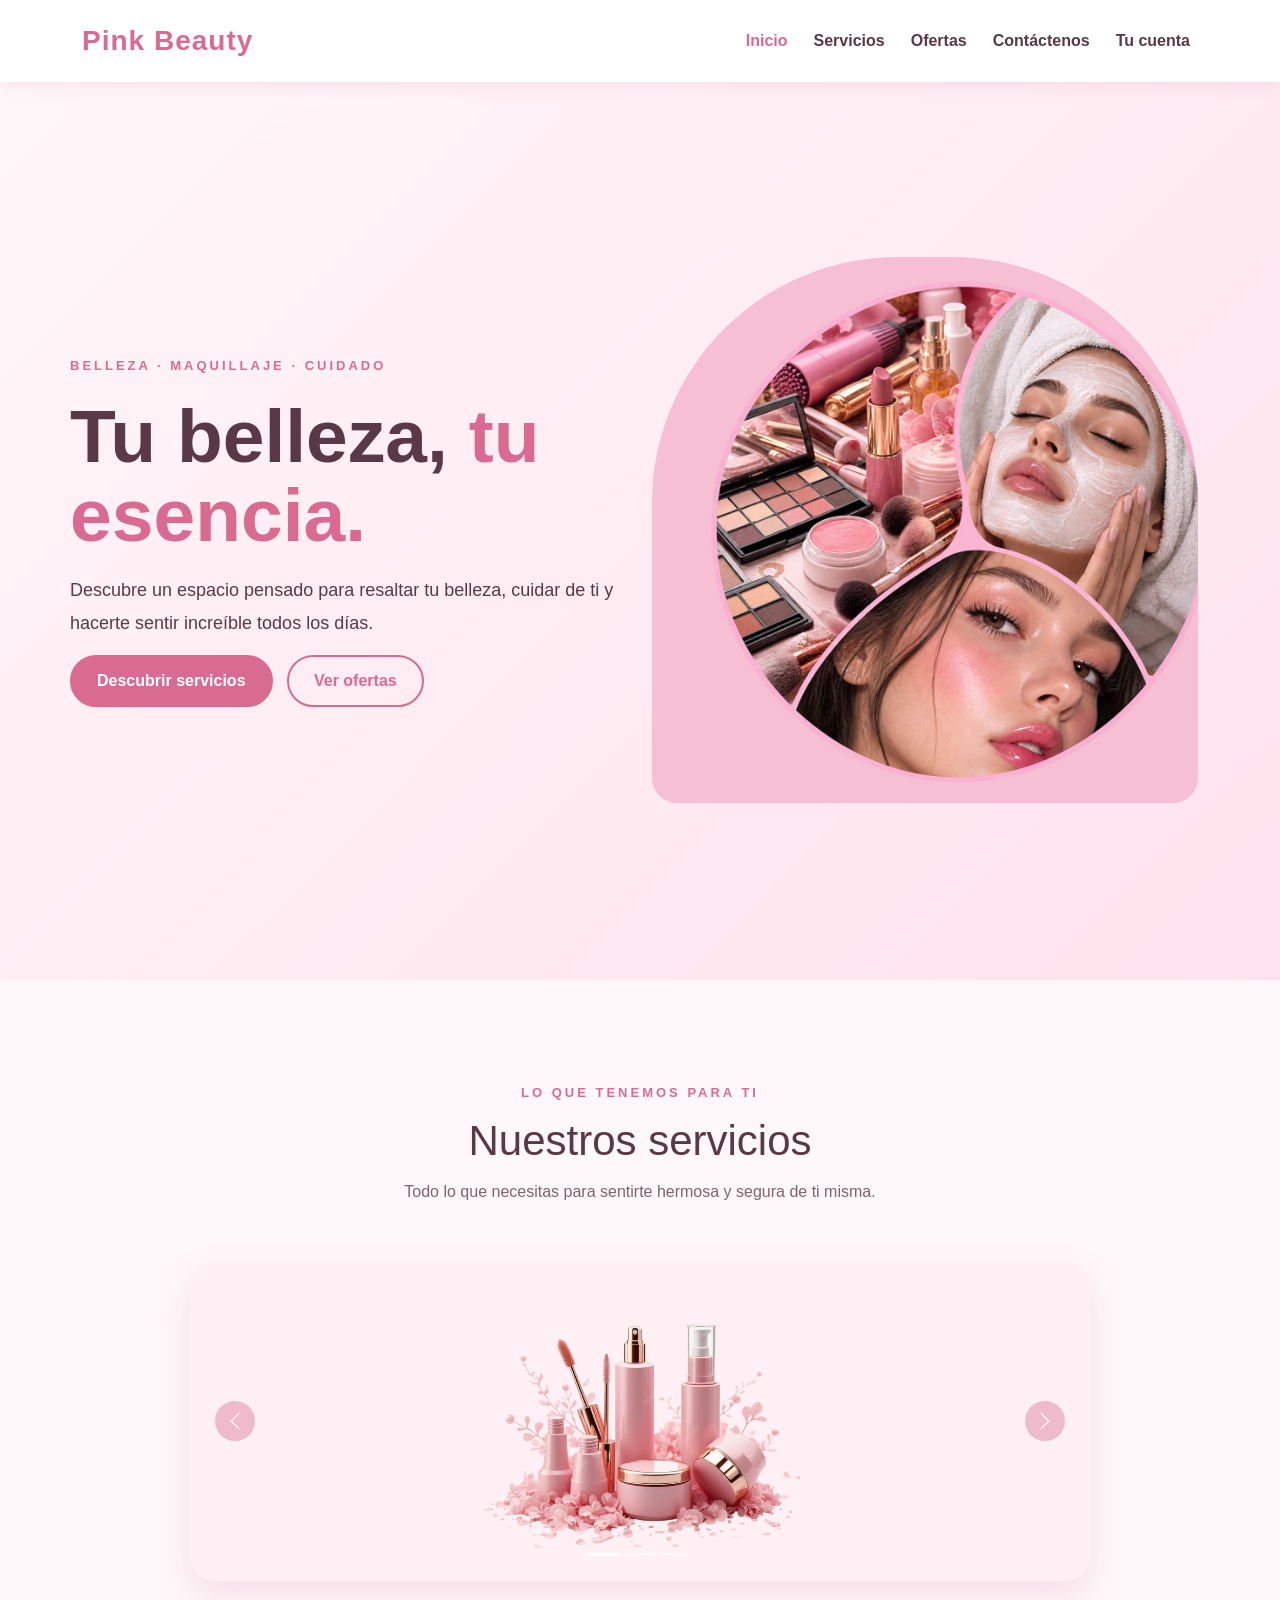
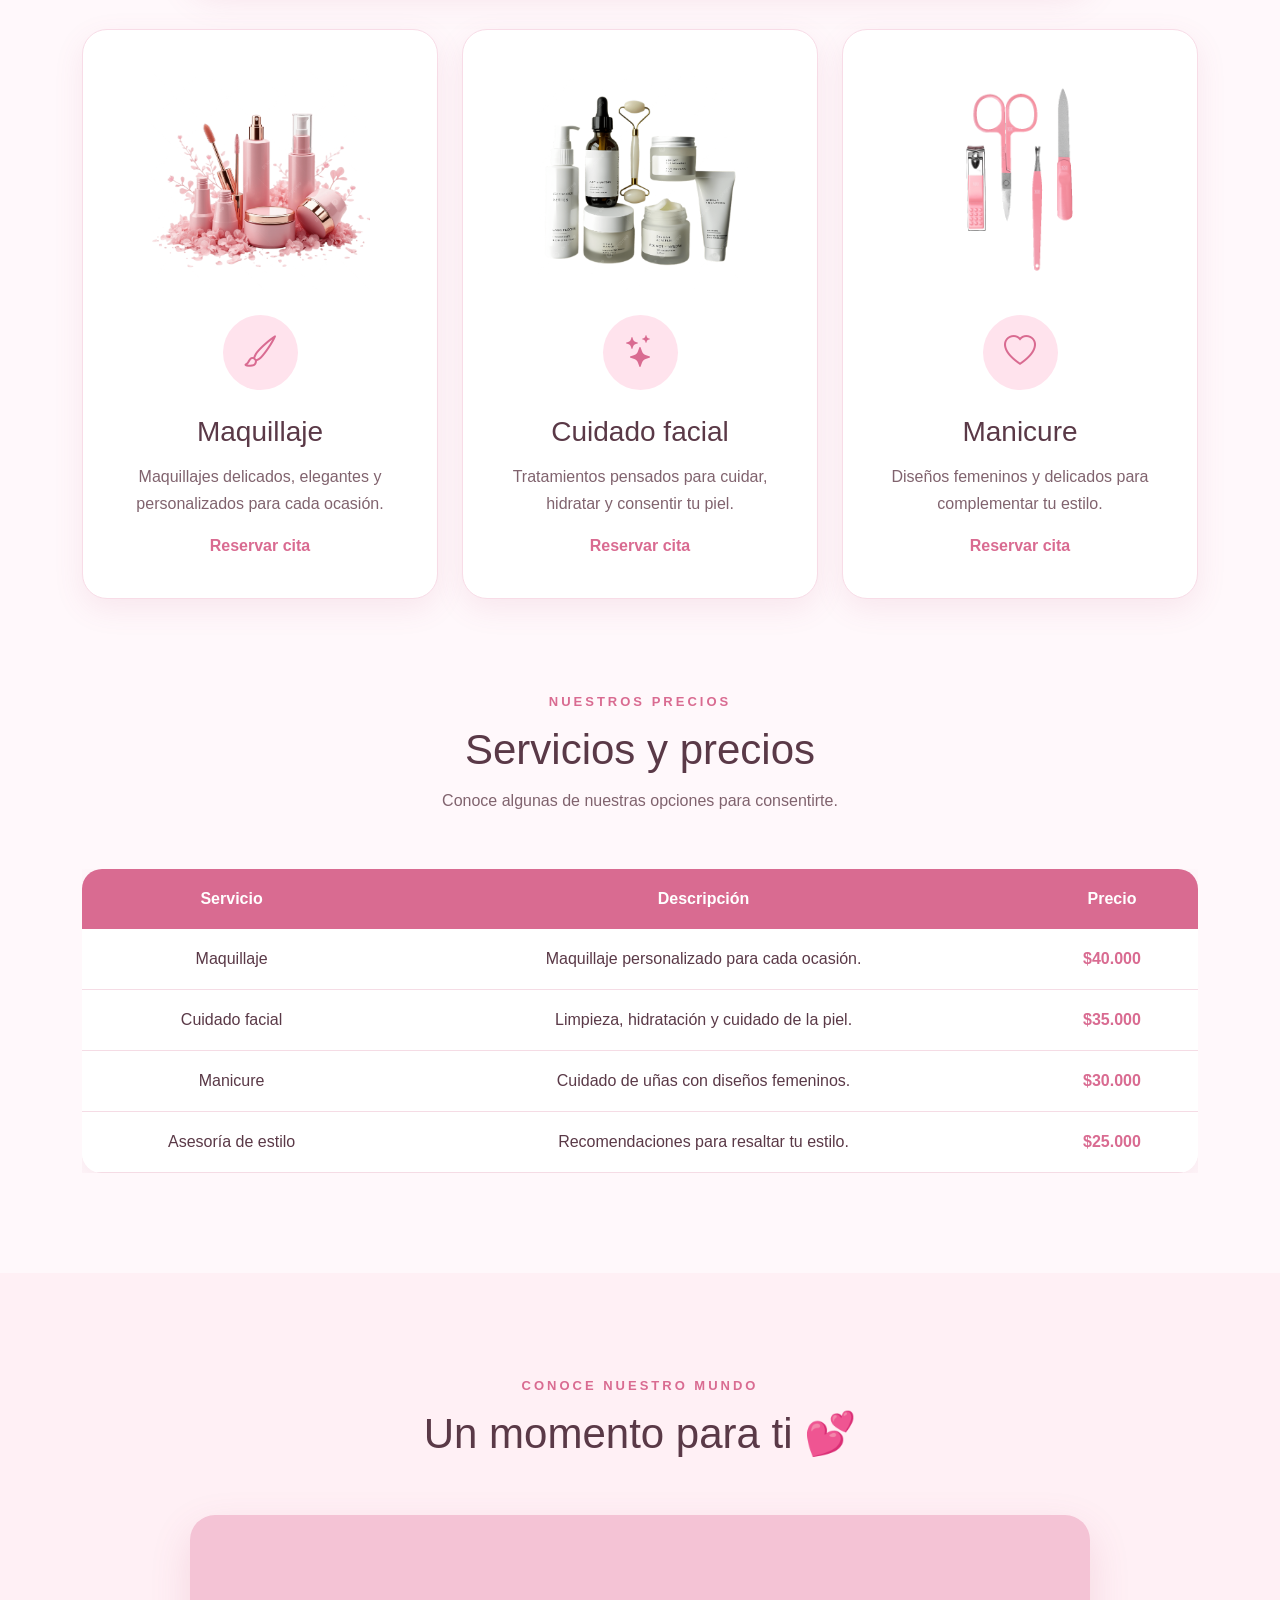
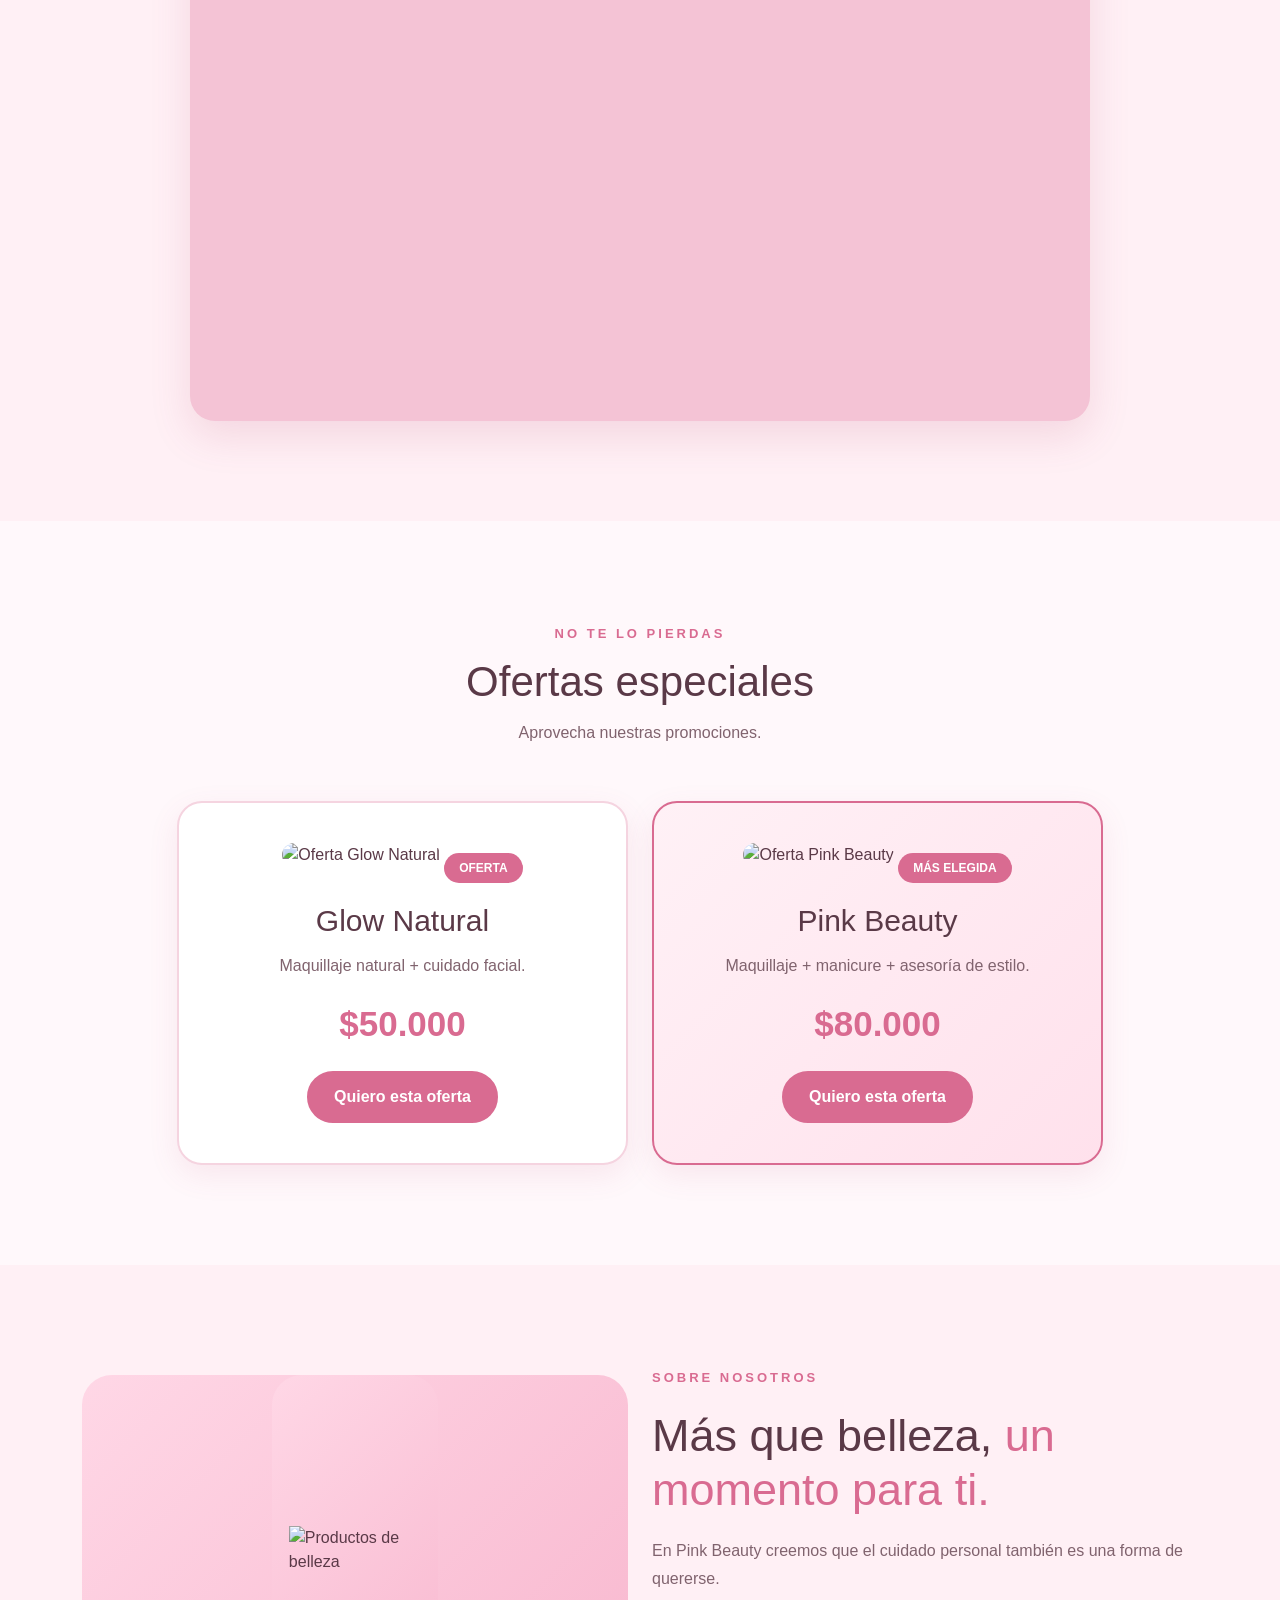
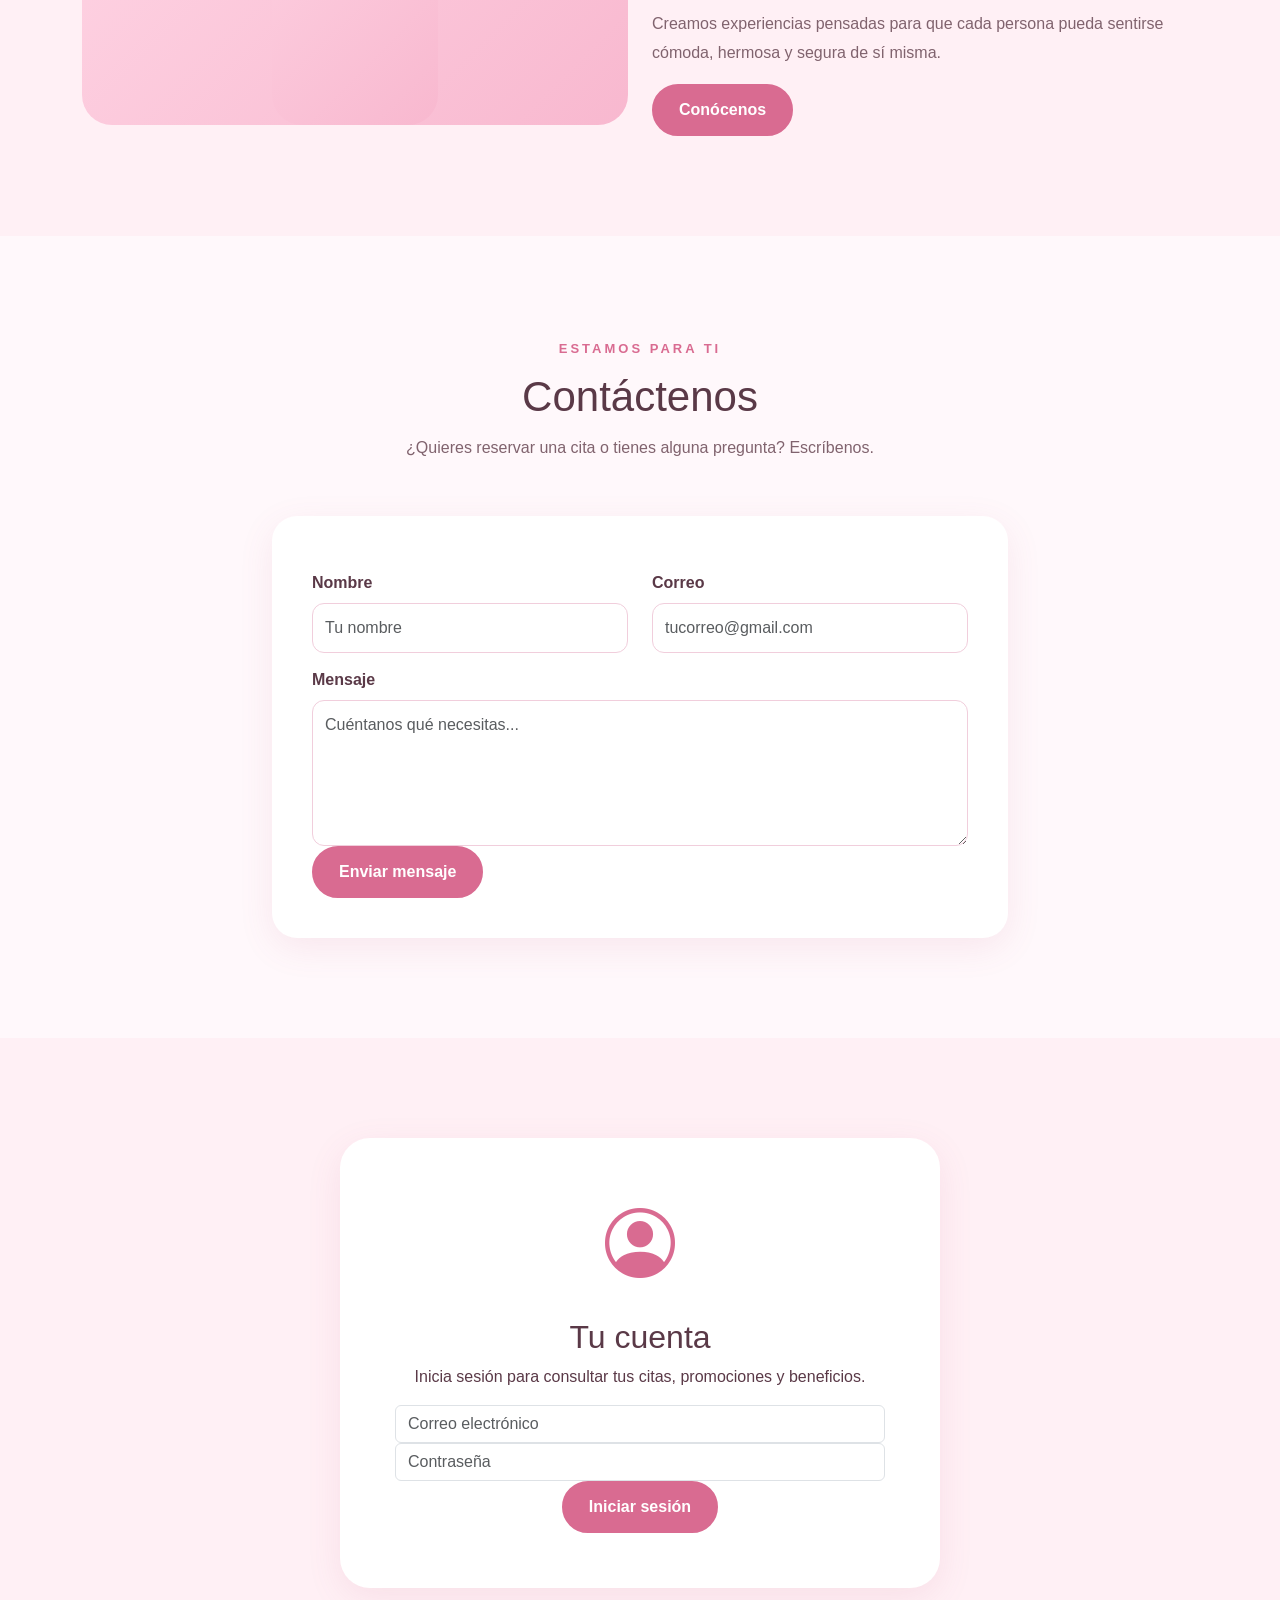
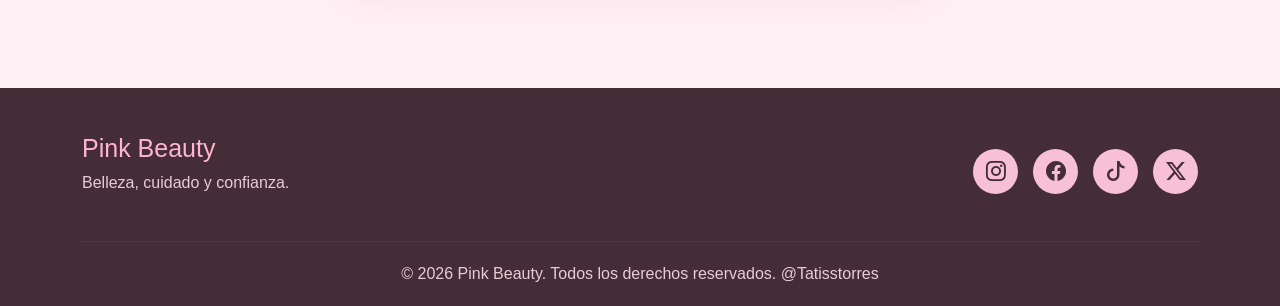
==== index.html @ d06f119b "Add files via upload" ====
<!DOCTYPE html>
<html lang="es">

<head>

    <meta charset="UTF-8">

    <meta name="viewport" content="width=device-width, initial-scale=1.0">

    <title>Pink Beauty | Belleza & Maquillaje</title>

    <!-- Bootstrap -->
    <link href="https://cdn.jsdelivr.net/npm/bootstrap@5.3.3/dist/css/bootstrap.min.css" rel="stylesheet">

    <!-- Bootstrap Icons -->
    <link rel="stylesheet" href="https://cdn.jsdelivr.net/npm/bootstrap-icons@1.11.3/font/bootstrap-icons.min.css">

    <!-- Nuestro CSS -->
    <link rel="stylesheet" href="./static/css/style.css">

</head>


<body>


<!-- ===================================================== -->
<!-- NAVBAR -->
<!-- ===================================================== -->

<nav class="navbar navbar-expand-lg navbar-light fixed-top">

    <div class="container">

        <a class="navbar-brand logo" href="#inicio">
            Pink Beauty
        </a>


        <!-- Botón para celular -->

        <button
            class="navbar-toggler"
            type="button"
            data-bs-toggle="collapse"
            data-bs-target="#menuPrincipal"
        >

            <span class="navbar-toggler-icon"></span>

        </button>


        <div class="collapse navbar-collapse" id="menuPrincipal">

            <ul class="navbar-nav ms-auto">

                <li class="nav-item">
                    <a class="nav-link active" href="#inicio">
                        Inicio
                    </a>
                </li>

                <li class="nav-item">
                    <a class="nav-link" href="#servicios">
                        Servicios
                    </a>
                </li>

                <li class="nav-item">
                    <a class="nav-link" href="#ofertas">
                        Ofertas
                    </a>
                </li>

                <li class="nav-item">
                    <a class="nav-link" href="#contacto">
                        Contáctenos
                    </a>
                </li>

                <li class="nav-item">
                    <a class="nav-link" href="#cuenta">
                        Tu cuenta
                    </a>
                </li>

            </ul>

        </div>

    </div>

</nav>



<!-- ===================================================== -->
<!-- INICIO -->
<!-- ===================================================== -->

<section id="inicio" class="hero">

    <div class="container">

        <div class="row align-items-center min-vh-100">

            <div class="col-lg-6 hero-text">

                <span class="small-title">
                    BELLEZA · MAQUILLAJE · CUIDADO
                </span>

                <h1>
                    Tu belleza,
                    <span>tu esencia.</span>
                </h1>

                <p>
                    Descubre un espacio pensado para resaltar
                    tu belleza, cuidar de ti y hacerte sentir
                    increíble todos los días.
                </p>

                <a href="#servicios" class="btn btn-pink">
                    Descubrir servicios
                </a>

                <a href="#ofertas" class="btn btn-outline-pink">
                    Ver ofertas
                </a>

            </div>


            <!-- ESPACIO PARA TU IMAGEN -->

            <div class="col-lg-6">

                <div class="hero-image">

                    <!-- IMAGEN -->

                    
                    <img src="https://tusitio.com/imagen.jpg" alt="Maquillaje">

                    

                    <img
                        src="./static/img/collage-belleza.png.png"
                        alt="Belleza y maquillaje"
                    >

                </div>

            </div>

        </div>

    </div>

</section>




<!-- SERVICIOS -->

<section id="servicios" class="section-padding">

    <div class="container">

        <div class="section-title">

            <span>LO QUE TENEMOS PARA TI</span>

            <h2>
                Nuestros servicios
            </h2>

            <p>
                Todo lo que necesitas para sentirte
                hermosa y segura de ti misma.
            </p>

        </div>
                <!-- CARRUSEL DE SERVICIOS -->

        <div id="carruselServicios" class="carousel slide mb-5" data-bs-ride="carousel">

            <!-- INDICADORES -->
            <div class="carousel-indicators">

                <button type="button"
                        data-bs-target="#carruselServicios"
                        data-bs-slide-to="0"
                        class="active"
                        aria-current="true">
                </button>

                <button type="button"
                        data-bs-target="#carruselServicios"
                        data-bs-slide-to="1">
                </button>

                <button type="button"
                        data-bs-target="#carruselServicios"
                        data-bs-slide-to="2">
                </button>

            </div>


            <!-- IMÁGENES -->

            <div class="carousel-inner">

                <!-- IMAGEN 1 -->
                <div class="carousel-item active">

                    <img src="./static/img/maquillaje.png"
                         class="d-block w-100"
                         alt="Servicio de maquillaje">

                </div>


                <!-- IMAGEN 2 -->
                <div class="carousel-item">

                    <img src="./static/img/cuidado facial.png"
                         class="d-block w-100"
                         alt="Servicio de cuidado facial">

                </div>


                <!-- IMAGEN 3 -->
                <div class="carousel-item">

                    <img src="./static/img/manicure.jpg"
                         class="d-block w-100"
                         alt="Servicio de manicure">

                </div>

            </div>


            <!-- BOTÓN ANTERIOR -->

            <button class="carousel-control-prev"
                    type="button"
                    data-bs-target="#carruselServicios"
                    data-bs-slide="prev">

                <span class="carousel-control-prev-icon"></span>

                <span class="visually-hidden">
                    Anterior
                </span>

            </button>


            <!-- BOTÓN SIGUIENTE -->

            <button class="carousel-control-next"
                    type="button"
                    data-bs-target="#carruselServicios"
                    data-bs-slide="next">

                <span class="carousel-control-next-icon"></span>

                <span class="visually-hidden">
                    Siguiente
                </span>

            </button>

        </div>


        <div class="row g-4">

    <!-- SERVICIO 1 -->

    <div class="col-md-4">

        <div class="service-card">

    <img src="./static/img/maquillaje.png" 
         alt="Maquillaje"
         class="img-fluid service-image">

    <div class="service-icon">
        <i class="bi bi-brush"></i>
    </div>

    <h3>
        Maquillaje
    </h3>

<p>
    Maquillajes delicados, elegantes y
    personalizados para cada ocasión.
</p>

<a href="#contacto">
    Reservar cita
                    </a>

                </div>

            </div>



           <!-- SERVICIO 2 -->

<div class="col-md-4">

    <div class="service-card">

        <!-- IMAGEN DE CUIDADO FACIAL -->
        <img src="./static/img/cuidado facial.png"
             alt="Cuidado facial"
             class="img-fluid service-image">

        <div class="service-icon">
            <i class="bi bi-stars"></i>
        </div>

        <h3>
            Cuidado facial
        </h3>

        <p>
            Tratamientos pensados para cuidar,
            hidratar y consentir tu piel.
        </p>

        <a href="#contacto">
            Reservar cita 
                    </a>

                </div>

            </div>



           <!-- SERVICIO 3 -->

<div class="col-md-4">

    <div class="service-card">

        <!-- IMAGEN DE MANICURE -->
        <img src="./static/img/manicure.jpg"
             alt="Manicure"
             class="img-fluid service-image">

        <div class="service-icon">
            <i class="bi bi-heart"></i>
        </div>

        <h3>
            Manicure
        </h3>

        <p>
            Diseños femeninos y delicados para
            complementar tu estilo.
        </p>

        <a href="#contacto">
            Reservar cita 
                    </a>

                </div>

            </div>

        </div>

                <!-- TABLA DE SERVICIOS -->

        <div class="services-table">

            <div class="section-title">

                <span>NUESTROS PRECIOS</span>

                <h2>
                    Servicios y precios
                </h2>

                <p>
                    Conoce algunas de nuestras opciones
                    para consentirte.
                </p>

            </div>


            <div class="table-responsive">

                <table class="table beauty-table">

                    <thead>

                        <tr>
                            <th>Servicio</th>
                            <th>Descripción</th>
                            <th>Precio</th>
                        </tr>

                    </thead>

                    <tbody>

                        <tr>
                            <td>Maquillaje</td>
                            <td>Maquillaje personalizado para cada ocasión.</td>
                            <td>$40.000</td>
                        </tr>

                        <tr>
                            <td>Cuidado facial</td>
                            <td>Limpieza, hidratación y cuidado de la piel.</td>
                            <td>$35.000</td>
                        </tr>

                        <tr>
                            <td>Manicure</td>
                            <td>Cuidado de uñas con diseños femeninos.</td>
                            <td>$30.000</td>
                        </tr>

                        <tr>
                            <td>Asesoría de estilo</td>
                            <td>Recomendaciones para resaltar tu estilo.</td>
                            <td>$25.000</td>
                        </tr>

                    </tbody>

                </table>

            </div>

        </div>

    </div>

</section>




<!-- VIDEO -->


<section class="video-section">

    <div class="container">

        <div class="section-title">

            <span>CONOCE NUESTRO MUNDO</span>

            <h2>
                Un momento para ti 💕
            </h2>

        </div>


        <div class="video-container">

            <!-- VIDEO -->

            
            <iframe
                src="https://www.youtube.com/embed/JXYGmsf_DIA"
                title="Video de belleza"
                allowfullscreen>
            </iframe>

        </div>

    </div>

</section>




<!-- OFERTAS -->

<section id="ofertas" class="offers-section">

    <div class="container">

        <div class="section-title">

            <span>NO TE LO PIERDAS</span>

            <h2>
                Ofertas especiales
            </h2>

            <p>
                Aprovecha nuestras promociones.
            </p>

        </div>


        <div class="row justify-content-center g-4">


            <!-- OFERTA 1 -->

            <div class="col-md-5">

                <div class="offer-card">

                
                    <!-- IMAGEN OFERTA 1 -->
<img src="https://media.vogue.mx/photos/628822c488ba7bf2b3354e88/2:3/w_2560%2Cc_limit/maquillaje-natural-tendencias.jpg"
     alt="Oferta Glow Natural"
     class="img-fluid service-image">

                    <span class="offer-label">
                        OFERTA
                    </span>

                    <h3>
                        Glow Natural
                    </h3>

                    <p>
                        Maquillaje natural + cuidado facial.
                    </p>

                    <div class="price">
                        $50.000
                    </div>

                    <a href="#contacto" class="btn btn-pink">
                        Quiero esta oferta
                    </a>

                </div>

            </div>



            <!-- OFERTA 2 -->

            <div class="col-md-5">

                <div class="offer-card featured">
                    <!-- IMAGEN OFERTA 2 -->
<img src="https://i.pinimg.com/1200x/16/cd/ff/16cdffb33406ae60abe7417f9c9584fe.jpg"
     alt="Oferta Pink Beauty"
     class="img-fluid service-image">

                    <span class="offer-label">
                        MÁS ELEGIDA
                    </span>

                    <h3>
                        Pink Beauty
                    </h3>

                    <p>
                        Maquillaje + manicure + asesoría de estilo.
                    </p>

                    <div class="price">
                        $80.000
                    </div>

                    <a href="#contacto" class="btn btn-pink">
                        Quiero esta oferta
                    </a>

                </div>

            </div>

        </div>

    </div>

</section>



<!-- SOBRE NOSOTROS -->

<section class="about-section">

    <div class="container">

        <div class="row align-items-center">

            <div class="col-lg-6">

                <div class="about-box">

                    <!-- IMAGEN -->

                    <div class="about-box">

    <img 
        src="https://png.pngtree.com/png-clipart/20250118/original/pngtree-pink-cosmetic-products-symbolizing-beauty-and-self-care-png-image_19991779.png"
        alt="Productos de belleza"
        class="about-image"
    >

</div>

                </div>

            </div>


            <div class="col-lg-6">

                <span class="small-title">
                    SOBRE NOSOTROS
                </span>

                <h2>
                    Más que belleza,
                    <span>un momento para ti.</span>
                </h2>

                <p>
                    En Pink Beauty creemos que el cuidado personal
                    también es una forma de quererse.
                </p>

                <p>
                    Creamos experiencias pensadas para que cada
                    persona pueda sentirse cómoda, hermosa y
                    segura de sí misma.
                </p>

                <a href="#contacto" class="btn btn-pink">
                    Conócenos
                </a>

            </div>

        </div>

    </div>

</section>



<!-- CONTACTO -->

<section id="contacto" class="contact-section">

    <div class="container">

        <div class="section-title">

            <span>ESTAMOS PARA TI</span>

            <h2>
                Contáctenos
            </h2>

            <p>
                ¿Quieres reservar una cita o tienes alguna pregunta?
                Escríbenos.
            </p>

        </div>


        <div class="row justify-content-center">

            <div class="col-lg-8">

                <form class="contact-form">

                    <div class="row">

                        <div class="col-md-6">

                            <label>
                                Nombre
                            </label>

                            <input
                                type="text"
                                class="form-control"
                                placeholder="Tu nombre"
                            >

                        </div>


                        <div class="col-md-6">

                            <label>
                                Correo
                            </label>

                            <input
                                type="email"
                                class="form-control"
                                placeholder="tucorreo@gmail.com"
                            >

                        </div>

                    </div>


                    <label>
                        Mensaje
                    </label>

                    <textarea
                        class="form-control"
                        rows="5"
                        placeholder="Cuéntanos qué necesitas..."
                    ></textarea>


                    <button
                        type="button"
                        class="btn btn-pink"
                        onclick="enviarMensaje()"
                    >
                        Enviar mensaje
                    </button>

                </form>

            </div>

        </div>

    </div>

</section>



<!-- TU CUENTA -->

<section id="cuenta" class="account-section">

    <div class="container">

        <div class="account-box">

    <div class="account-icon">
        <i class="bi bi-person-circle"></i>
    </div>

    <h2>
        Tu cuenta
    </h2>

    <p>
        Inicia sesión para consultar tus citas,
        promociones y beneficios.
    </p>

    <input
        type="email"
        class="form-control account-input"
        placeholder="Correo electrónico"
    >

    <input
        type="password"
        class="form-control account-input"
        placeholder="Contraseña"
    >

    <button
        class="btn btn-pink"
        onclick="iniciarSesion()"
    >
        Iniciar sesión
    </button>

</div>


    </div>

</section>



<!-- FOOTER -->

<footer>

    <div class="container">

        <div class="footer-content">


            <div class="footer-brand">

                <h3>
                    Pink Beauty
                </h3>

                <p>
                    Belleza, cuidado y confianza.
                </p>

            </div>



            <!-- REDES SOCIALES -->

            <div class="socials">

                <!-- Instagram -->

                <a
                    href="https://www.instagram.com/"
                    target="_blank"
                    title="Instagram"
                >
                    <i class="bi bi-instagram"></i>
                </a>


                <!-- Facebook -->

                <a
                    href="https://www.facebook.com/"
                    target="_blank"
                    title="Facebook"
                >
                    <i class="bi bi-facebook"></i>
                </a>


                <!-- TikTok -->

                <a
                    href="https://www.tiktok.com/"
                    target="_blank"
                    title="TikTok"
                >
                    <i class="bi bi-tiktok"></i>
                </a>


                <!-- X -->

                <a
                    href="https://x.com/"
                    target="_blank"
                    title="X"
                >
                    <i class="bi bi-twitter-x"></i>
                </a>

            </div>


        </div>


        <hr>


        <!-- DERECHOS RESERVADOS -->

        <p class="copyright">

            © 2026 Pink Beauty.
            Todos los derechos reservados.
            @Tatisstorres

        </p>

    </div>

</footer>



<!-- Bootstrap JavaScript -->

<script src="https://cdn.jsdelivr.net/npm/bootstrap@5.3.3/dist/js/bootstrap.bundle.min.js"></script>


<!-- Nuestro JavaScript -->

<script src="./static/js/script.js"></script>


</body>

</html>
---- static/css/style.css ----
/* ===== CONFIGURACIÓN GENERAL ===== */

* {
    margin: 0;
    padding: 0;
    box-sizing: border-box;
}

html {
    scroll-behavior: smooth;
}

body {
    font-family: Arial, Helvetica, sans-serif;
    color: #5a3947;
    background-color: #fff8fb;
}

:root {
    --rosa: #d96b91;
    --rosa-oscuro: #b94e75;
    --rosa-claro: #ffe3ed;
    --rosa-suave: #fff0f5;
    --blanco: #ffffff;
    --texto: #5a3947;
}


/* ===== NAVBAR ===== */

.navbar {
    background-color: rgba(255, 255, 255, 0.97);
    box-shadow: 0 3px 15px rgba(190, 80, 120, 0.12);
    padding: 15px 0;
}

.logo {
    color: var(--rosa) !important;
    font-size: 28px;
    font-weight: bold;
    letter-spacing: 1px;
}

.nav-link {
    color: var(--texto) !important;
    font-weight: 600;
    margin-left: 10px;
    transition: 0.3s;
}

.nav-link:hover,
.nav-link.active {
    color: var(--rosa) !important;
}


/* ===== INICIO ===== */

.hero {
    min-height: 100vh;
    padding-top: 80px;
    background: linear-gradient(
        135deg,
        #fff7fa,
        #ffe2ed
    );
}

.hero-text {
    padding: 40px 0;
}

.small-title {
    color: var(--rosa);
    font-size: 13px;
    font-weight: bold;
    letter-spacing: 3px;
}

.hero h1 {
    font-size: clamp(45px, 6vw, 75px);
    line-height: 1.05;
    font-weight: 800;
    margin: 20px 0;
}

.hero h1 span {
    color: var(--rosa);
}

.hero p {
    font-size: 18px;
    line-height: 1.8;
    max-width: 550px;
}


/* ===== BOTONES ===== */

.btn-pink {
    background-color: var(--rosa);
    border: 2px solid var(--rosa);
    color: white;
    border-radius: 30px;
    padding: 12px 25px;
    font-weight: bold;
    transition: 0.3s;
}

.btn-pink:hover {
    background-color: var(--rosa-oscuro);
    border-color: var(--rosa-oscuro);
    color: white;
    transform: translateY(-2px);
}

.btn-outline-pink {
    border: 2px solid var(--rosa);
    color: var(--rosa);
    border-radius: 30px;
    padding: 12px 25px;
    font-weight: bold;
    margin-left: 10px;
}

.btn-outline-pink:hover {
    background-color: var(--rosa);
    color: white;
}


/* ===== IMAGEN PRINCIPAL ===== */

.hero-image {
    width: 100%;
    min-height: 500px;
    background-color: #f6bfd4;
    border-radius: 45% 45% 25px 25px;
    overflow: hidden;
    display: flex;
    align-items: center;
    justify-content: center;
}

.hero-image img {
    width: 100%;
    height: 100%;
    min-height: 500px;
    object-fit: cover;
}


/* ===== SECCIONES ===== */

.section-padding {
    padding: 100px 0;
}

.section-title {
    text-align: center;
    max-width: 700px;
    margin: 0 auto 55px;
}

.section-title span {
    color: var(--rosa);
    font-size: 13px;
    font-weight: bold;
    letter-spacing: 3px;
}

.section-title h2 {
    font-size: 42px;
    margin: 12px 0;
    color: var(--texto);
}

.section-title p {
    color: #80636e;
    line-height: 1.7;
}

/* ===== CARRUSEL DE SERVICIOS ===== */

#carruselServicios {
    max-width: 900px;
    margin-left: auto;
    margin-right: auto;
}

#carruselServicios .carousel-inner {
    border-radius: 25px;
    overflow: hidden;
    box-shadow: 0 15px 35px rgba(190, 80, 120, 0.15);
}

#carruselServicios .carousel-item {
    height: 320px;
}

#carruselServicios .carousel-item img {
    width: 100%;
    height: 100%;
    object-fit: contain;
    background-color: #fff0f5;
}

#carruselServicios .carousel-indicators {
    margin-bottom: 15px;
}

#carruselServicios .carousel-control-prev,
#carruselServicios .carousel-control-next {
    width: 10%;
}

#carruselServicios .carousel-control-prev-icon,
#carruselServicios .carousel-control-next-icon {
    background-color: rgba(217, 107, 145, 0.8);
    border-radius: 50%;
    padding: 20px;
    background-size: 50%;
}

/* ===== SERVICIOS ===== */

/* ===== IMÁGENES DE SERVICIOS ===== */

.service-image {
    width: 100%;
    height: 220px;
    object-fit: contain;
    border-radius: 18px;
    margin-bottom: 25px;
}
.service-card {
    background-color: white;
    padding: 40px 30px;
    text-align: center;
    border-radius: 25px;
    height: 100%;
    border: 1px solid #f8dce7;
    box-shadow: 0 10px 30px rgba(190, 80, 120, 0.10);
    transition: 0.3s;
}

.service-card:hover {
    transform: translateY(-8px);
    box-shadow: 0 18px 35px rgba(190, 80, 120, 0.18);
}

.service-icon {
    width: 75px;
    height: 75px;
    margin: 0 auto 25px;
    border-radius: 50%;
    background-color: var(--rosa-claro);
    color: var(--rosa);
    display: flex;
    align-items: center;
    justify-content: center;
    font-size: 32px;
}

.service-card h3 {
    color: var(--texto);
    margin-bottom: 15px;
}

.service-card p {
    color: #80636e;
    line-height: 1.7;
}

.service-card a {
    color: var(--rosa);
    text-decoration: none;
    font-weight: bold;
}


/* ===== VIDEO ===== */

.video-section {
    padding: 100px 0;
    background-color: var(--rosa-suave);
}

.video-container {
    max-width: 900px;
    margin: auto;
    aspect-ratio: 16 / 9;
    background-color: #f4c3d5;
    border-radius: 25px;
    overflow: hidden;
    box-shadow: 0 15px 40px rgba(180, 70, 110, 0.15);
}

.video-container iframe {
    width: 100%;
    height: 100%;
    border: none;
}


/* ===== OFERTAS ===== */

.offers-section {
    padding: 100px 0;
}

.offer-card {
    background-color: white;
    border-radius: 25px;
    padding: 40px;
    text-align: center;
    border: 2px solid #f5d4e0;
    box-shadow: 0 10px 30px rgba(190, 80, 120, 0.10);
    height: 100%;
}

.offer-card.featured {
    background: linear-gradient(
        135deg,
        #fff1f6,
        #ffe1ec
    );
    border-color: var(--rosa);
}

.offer-label {
    display: inline-block;
    background-color: var(--rosa);
    color: white;
    border-radius: 20px;
    padding: 6px 15px;
    font-size: 12px;
    font-weight: bold;
    margin-bottom: 20px;
}

.offer-card h3 {
    font-size: 30px;
    color: var(--texto);
}

.offer-card p {
    color: #80636e;
    margin: 15px 0;
}

.price {
    font-size: 35px;
    font-weight: bold;
    color: var(--rosa);
    margin: 20px 0;
}


/* ===== SOBRE NOSOTROS ===== */

.about-section {
    padding: 100px 0;
    background-color: #fff0f5;
}

.about-section h2 {
    font-size: 45px;
    margin: 20px 0;
    color: var(--texto);
}

.about-section h2 span {
    color: var(--rosa);
}

.about-section p {
    line-height: 1.8;
    color: #80636e;
}

.about-box {

    .about-image {
    width: 80%;
    max-width: 400px;
    height: auto;
    object-fit: contain;
}

    min-height: 350px;
    background: linear-gradient(
        135deg,
        #ffd7e6,
        #f8b8cf
    );
    border-radius: 30px;
    display: flex;
    align-items: center;
    justify-content: center;
}

.about-decoration {
    width: 150px;
    height: 150px;
    background-color: white;
    border-radius: 50%;
    display: flex;
    align-items: center;
    justify-content: center;
    font-size: 80px;
    color: var(--rosa);
}


/* ===== CONTACTO ===== */

.contact-section {
    padding: 100px 0;
}

.contact-form {
    background-color: white;
    padding: 40px;
    border-radius: 25px;
    box-shadow: 0 10px 35px rgba(190, 80, 120, 0.10);
}

.contact-form label {
    display: block;
    margin: 15px 0 8px;
    font-weight: bold;
}

.contact-form .form-control {
    border: 1px solid #f1cedc;
    border-radius: 12px;
    padding: 12px;
}

.contact-form .form-control:focus {
    border-color: var(--rosa);
    box-shadow: 0 0 0 3px rgba(217, 107, 145, 0.15);
}


/* ===== TU CUENTA ===== */

.account-section {
    padding: 100px 0;
    background-color: var(--rosa-suave);
}

.account-box {
    max-width: 600px;
    margin: auto;
    background-color: white;
    padding: 55px;
    text-align: center;
    border-radius: 30px;
    box-shadow: 0 10px 35px rgba(190, 80, 120, 0.10);
}

.account-icon {

    font-size: 70px;
    color: var(--rosa);
    margin-bottom: 20px;


    .account-input {
    margin-bottom: 15px;
    border: 1px solid #f1cedc;
    border-radius: 12px;
    padding: 12px;
}

.account-input:focus {
    border-color: var(--rosa);
    box-shadow: 0 0 0 3px rgba(217, 107, 145, 0.15);
}
}


/* ===== FOOTER ===== */

footer {
    background-color: #442d37;
    color: white;
    padding: 45px 0 20px;
}

.footer-content {
    display: flex;
    justify-content: space-between;
    align-items: center;
    flex-wrap: wrap;
    gap: 30px;
}

.footer-brand h3 {
    color: #ffb5ce;
    font-size: 25px;
}

.footer-brand p {
    color: #e9cbd6;
}

.socials {
    display: flex;
    gap: 15px;
}

.socials a {
    width: 45px;
    height: 45px;
    border-radius: 50%;
    background-color: #f8c0d5;
    color: #442d37;
    display: flex;
    align-items: center;
    justify-content: center;
    text-decoration: none;
    font-size: 20px;
    transition: 0.3s;
}

.socials a:hover {
    background-color: white;
    color: var(--rosa);
    transform: translateY(-4px);
}

footer hr {
    border-color: #765460;
    margin: 30px 0 20px;
}

.copyright {
    text-align: center;
    color: #e9cbd6;
    margin: 0;
}

/* ===== TABLA DE SERVICIOS ===== */

.services-table {
    margin-top: 90px;
}

.beauty-table {
    background-color: white;
    border-radius: 20px;
    overflow: hidden;
    box-shadow: 0 10px 30px rgba(190, 80, 120, 0.10);
    margin-bottom: 0;
}

.beauty-table thead th {
    background-color: var(--rosa);
    color: white;
    padding: 18px;
    border: none;
    text-align: center;
}

.beauty-table tbody td {
    padding: 18px;
    color: var(--texto);
    border-color: #f5dce5;
    text-align: center;
    vertical-align: middle;
}

.beauty-table tbody tr:hover {
    background-color: #fff5f8;
}

.beauty-table tbody td:last-child {
    color: var(--rosa);
    font-weight: bold;
}

/* ===== CELULARES ===== */

@media (max-width: 768px) {

        .beauty-table {
        font-size: 14px;
    }

    .beauty-table thead th,
    .beauty-table tbody td {
        padding: 12px 8px;
    }
    
    .hero {
        text-align: center;
    }

    .hero-text {
        padding-top: 100px;
        padding-bottom: 40px;
    }

    .hero h1 {
        font-size: 48px;
    }

    .hero p {
        margin: auto;
    }

    .hero-image {
        min-height: 350px;
    }

    .hero-image img {
        min-height: 350px;
    }

    .btn-outline-pink {
        margin-left: 0;
        margin-top: 10px;
    }

    .section-title h2 {
        font-size: 35px;
    }

    .about-section {
        text-align: center;
    }

    .about-section h2 {
        font-size: 38px;
    }

    .footer-content {
        flex-direction: column;
        text-align: center;
    }

        #carruselServicios {
        width: 100%;
    }

    #carruselServicios .carousel-item {
        height: 300px;
    }

    #carruselServicios .carousel-item img {
        object-fit: cover;
    }

}
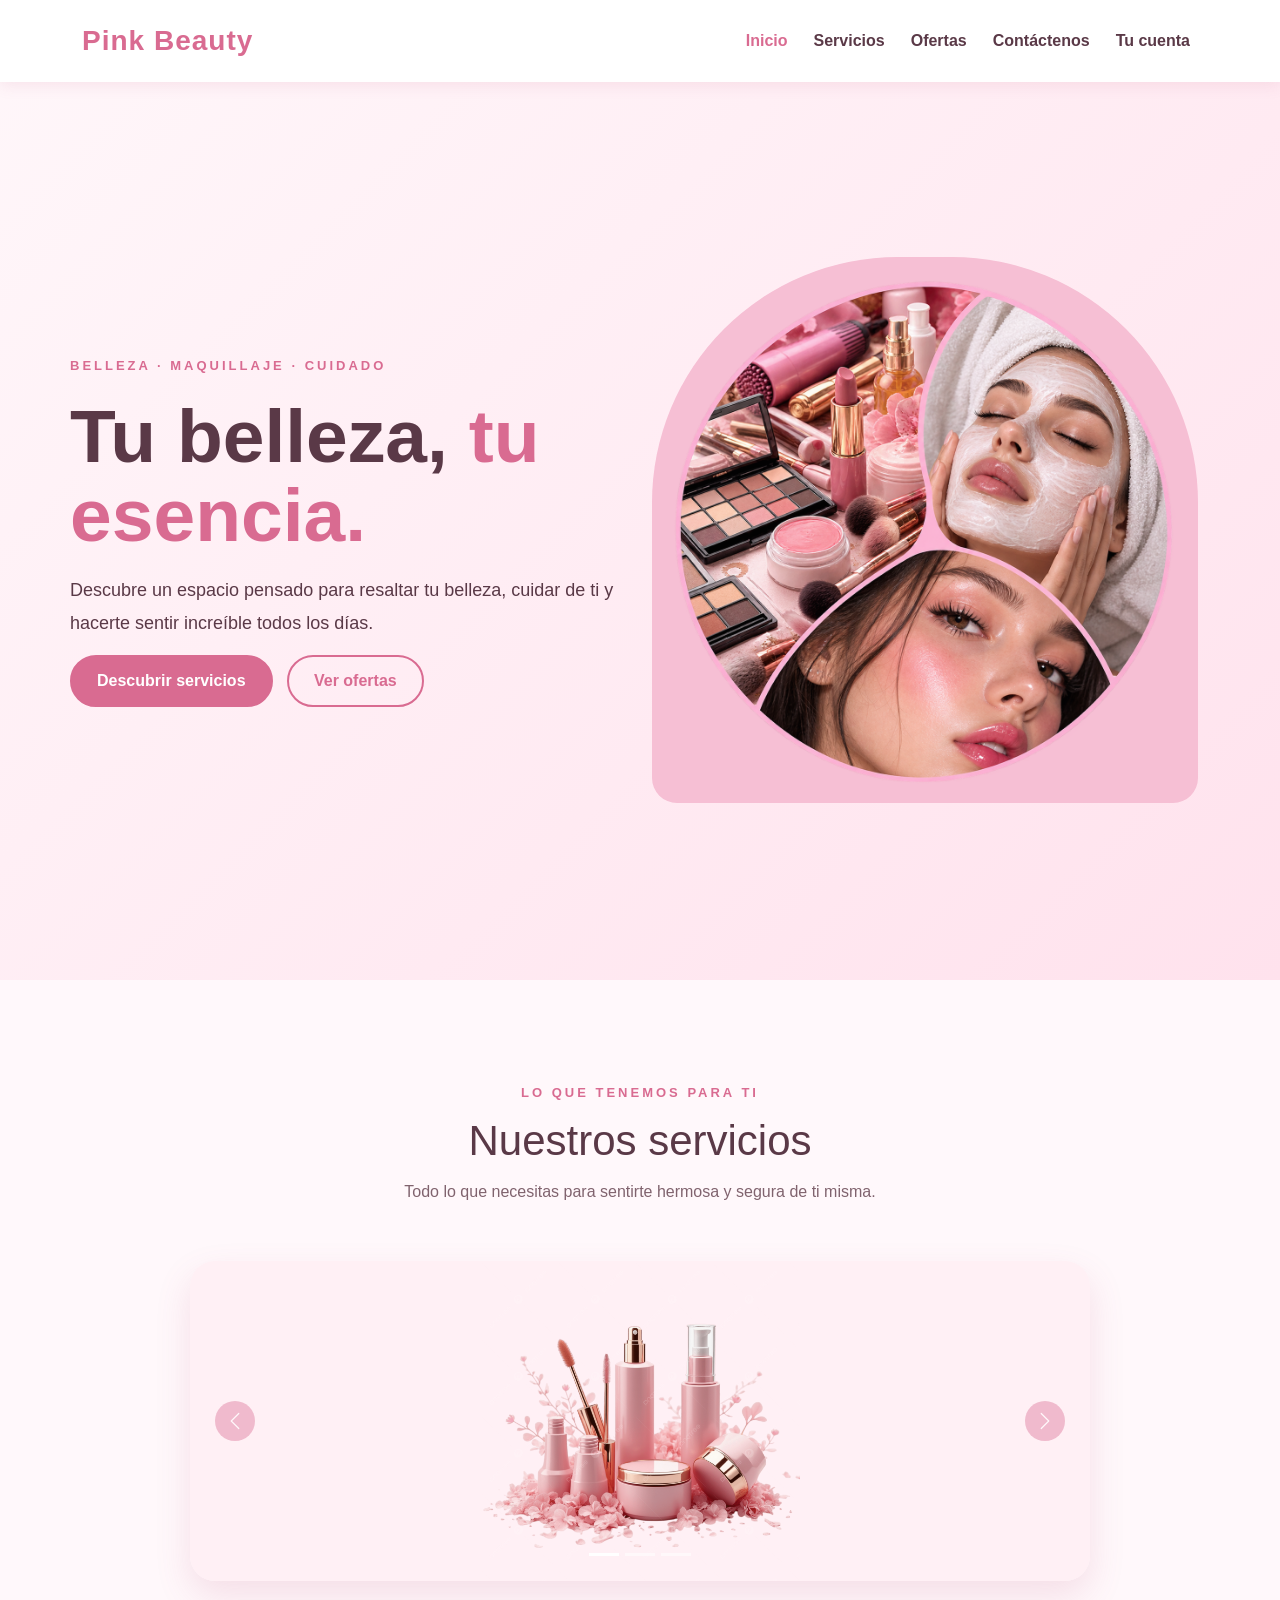
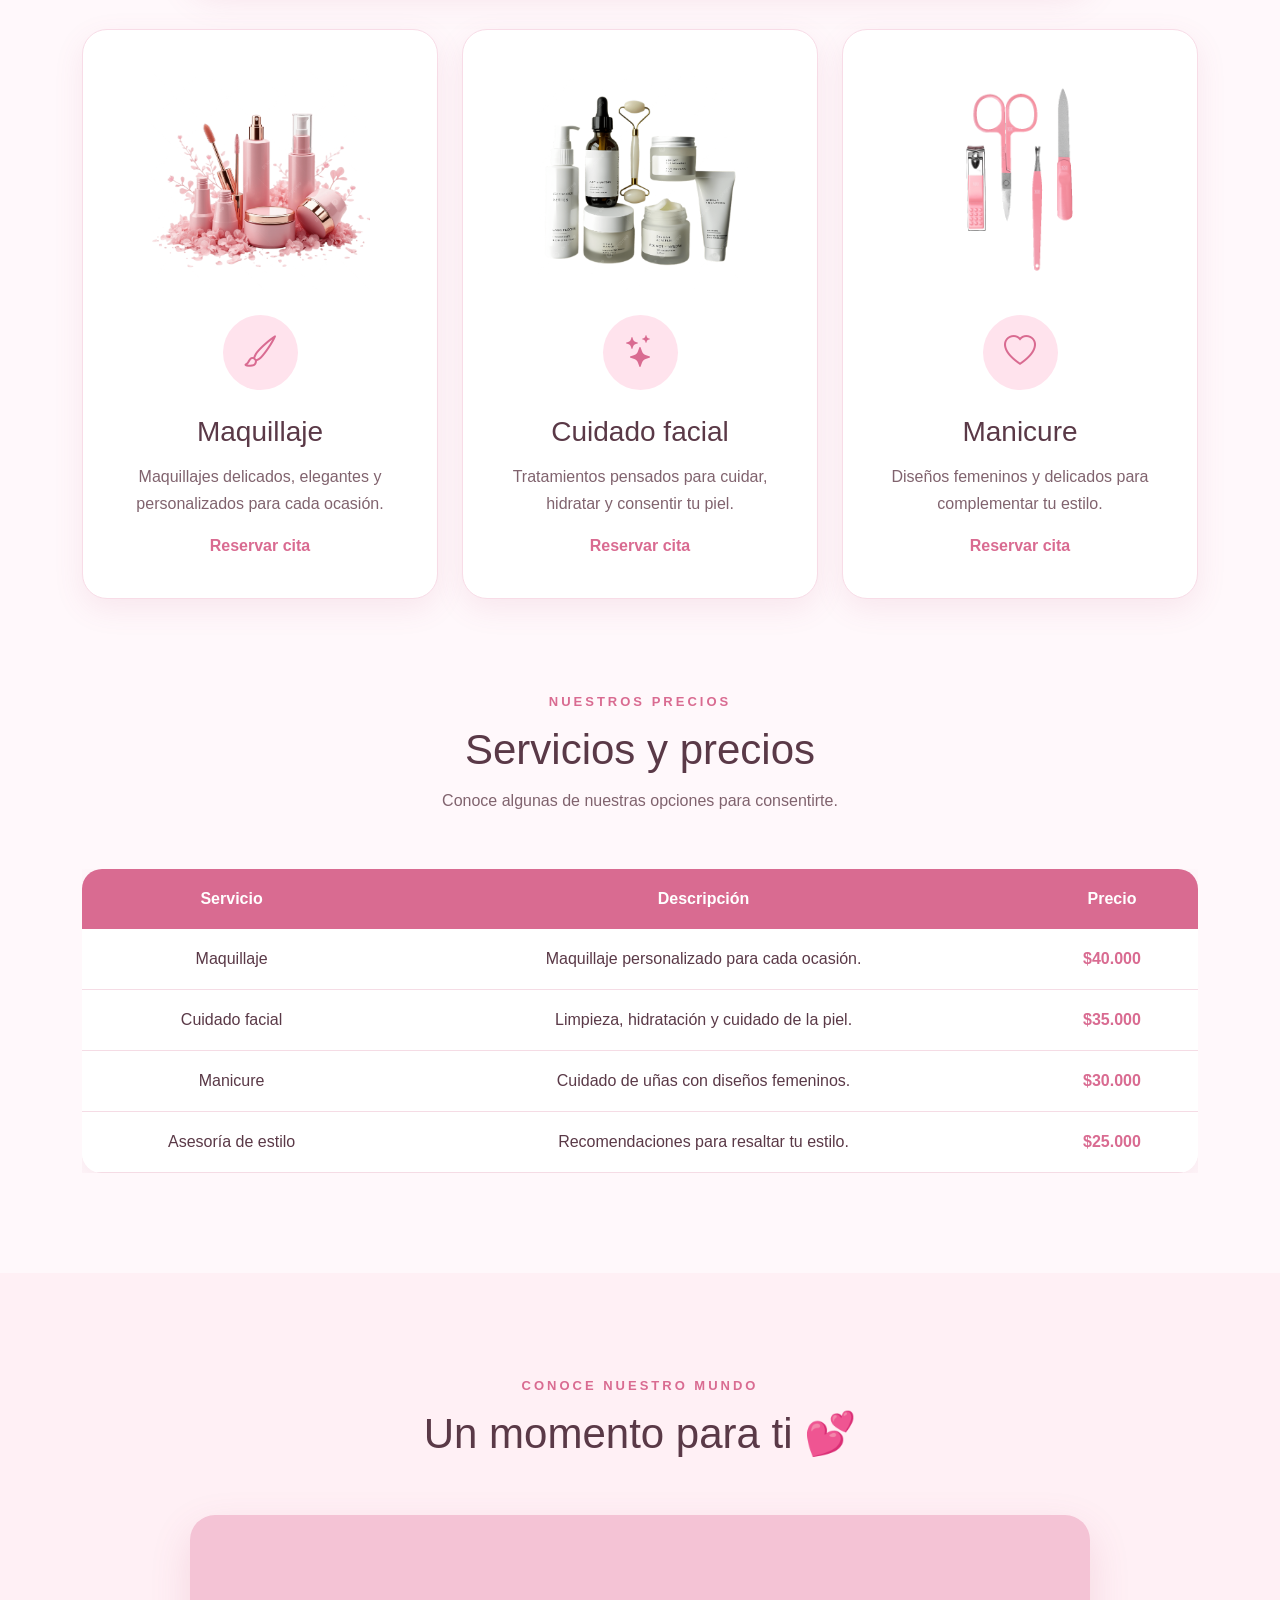
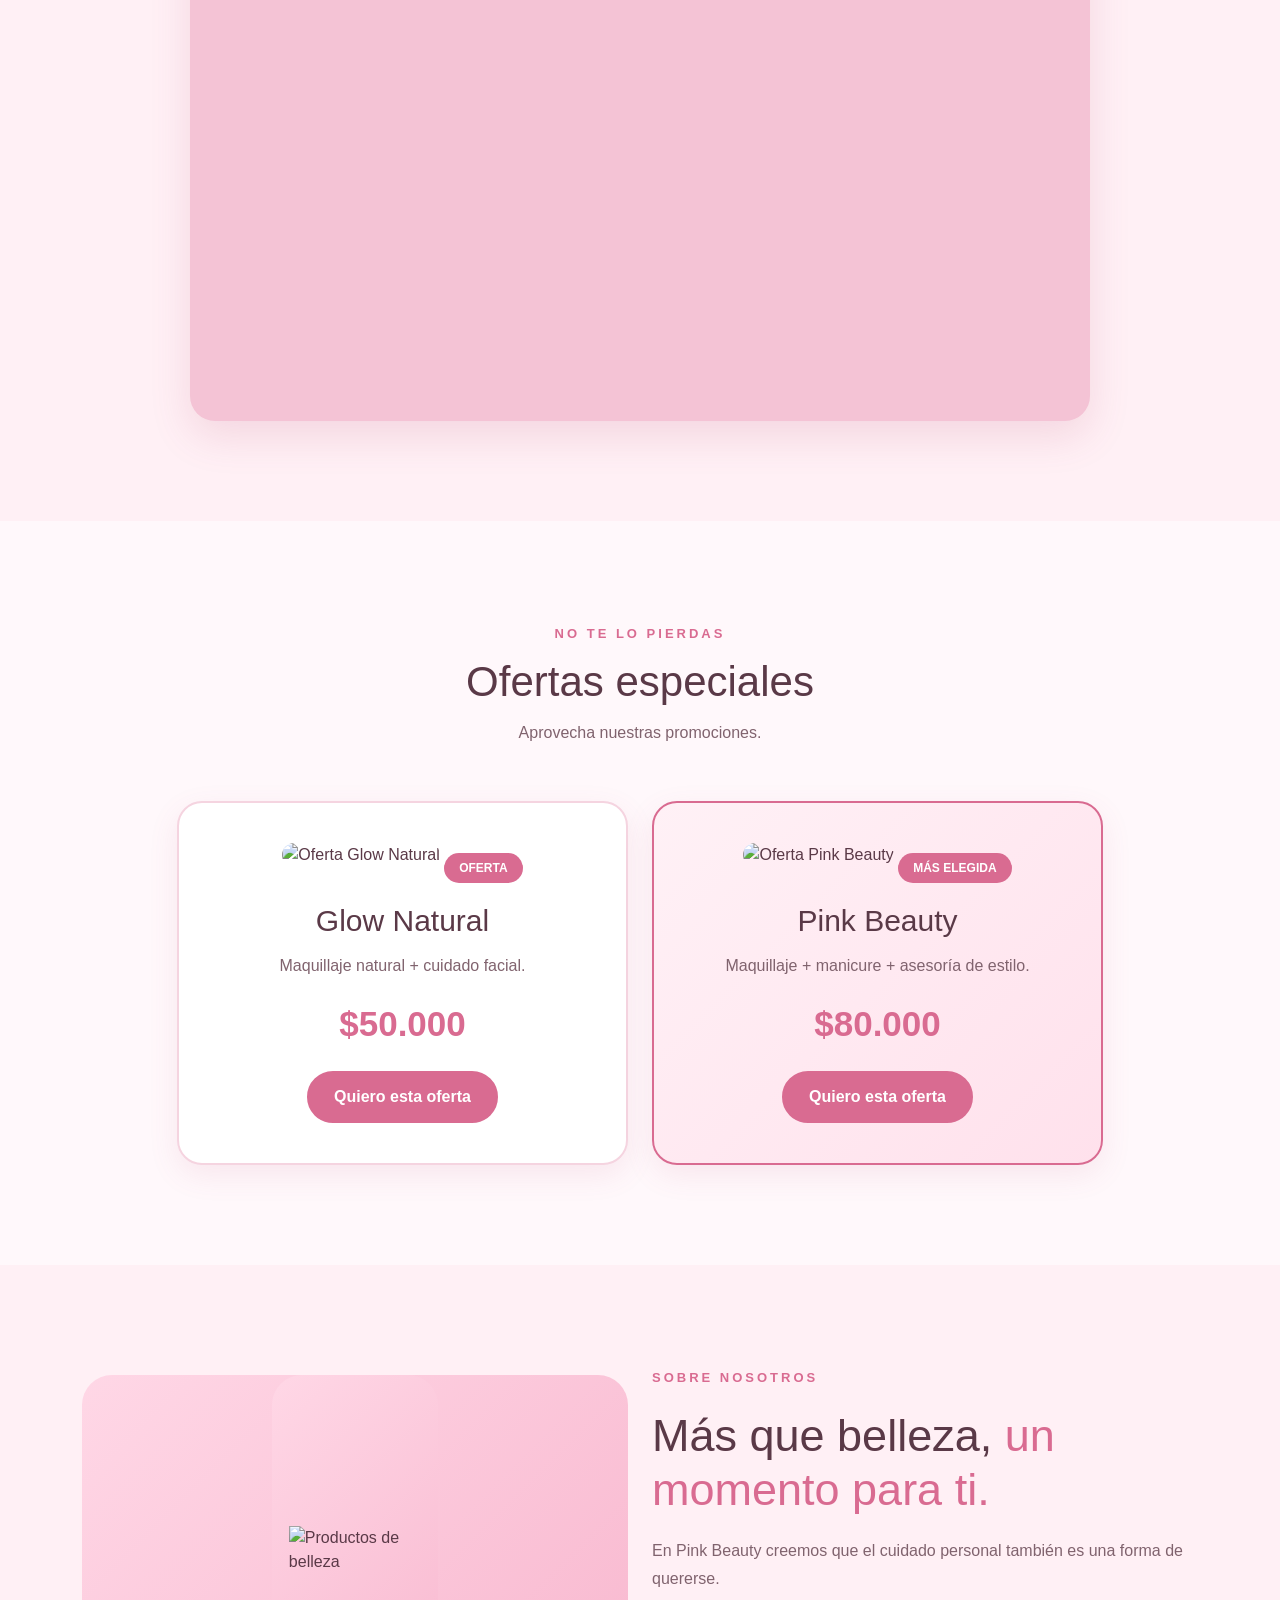
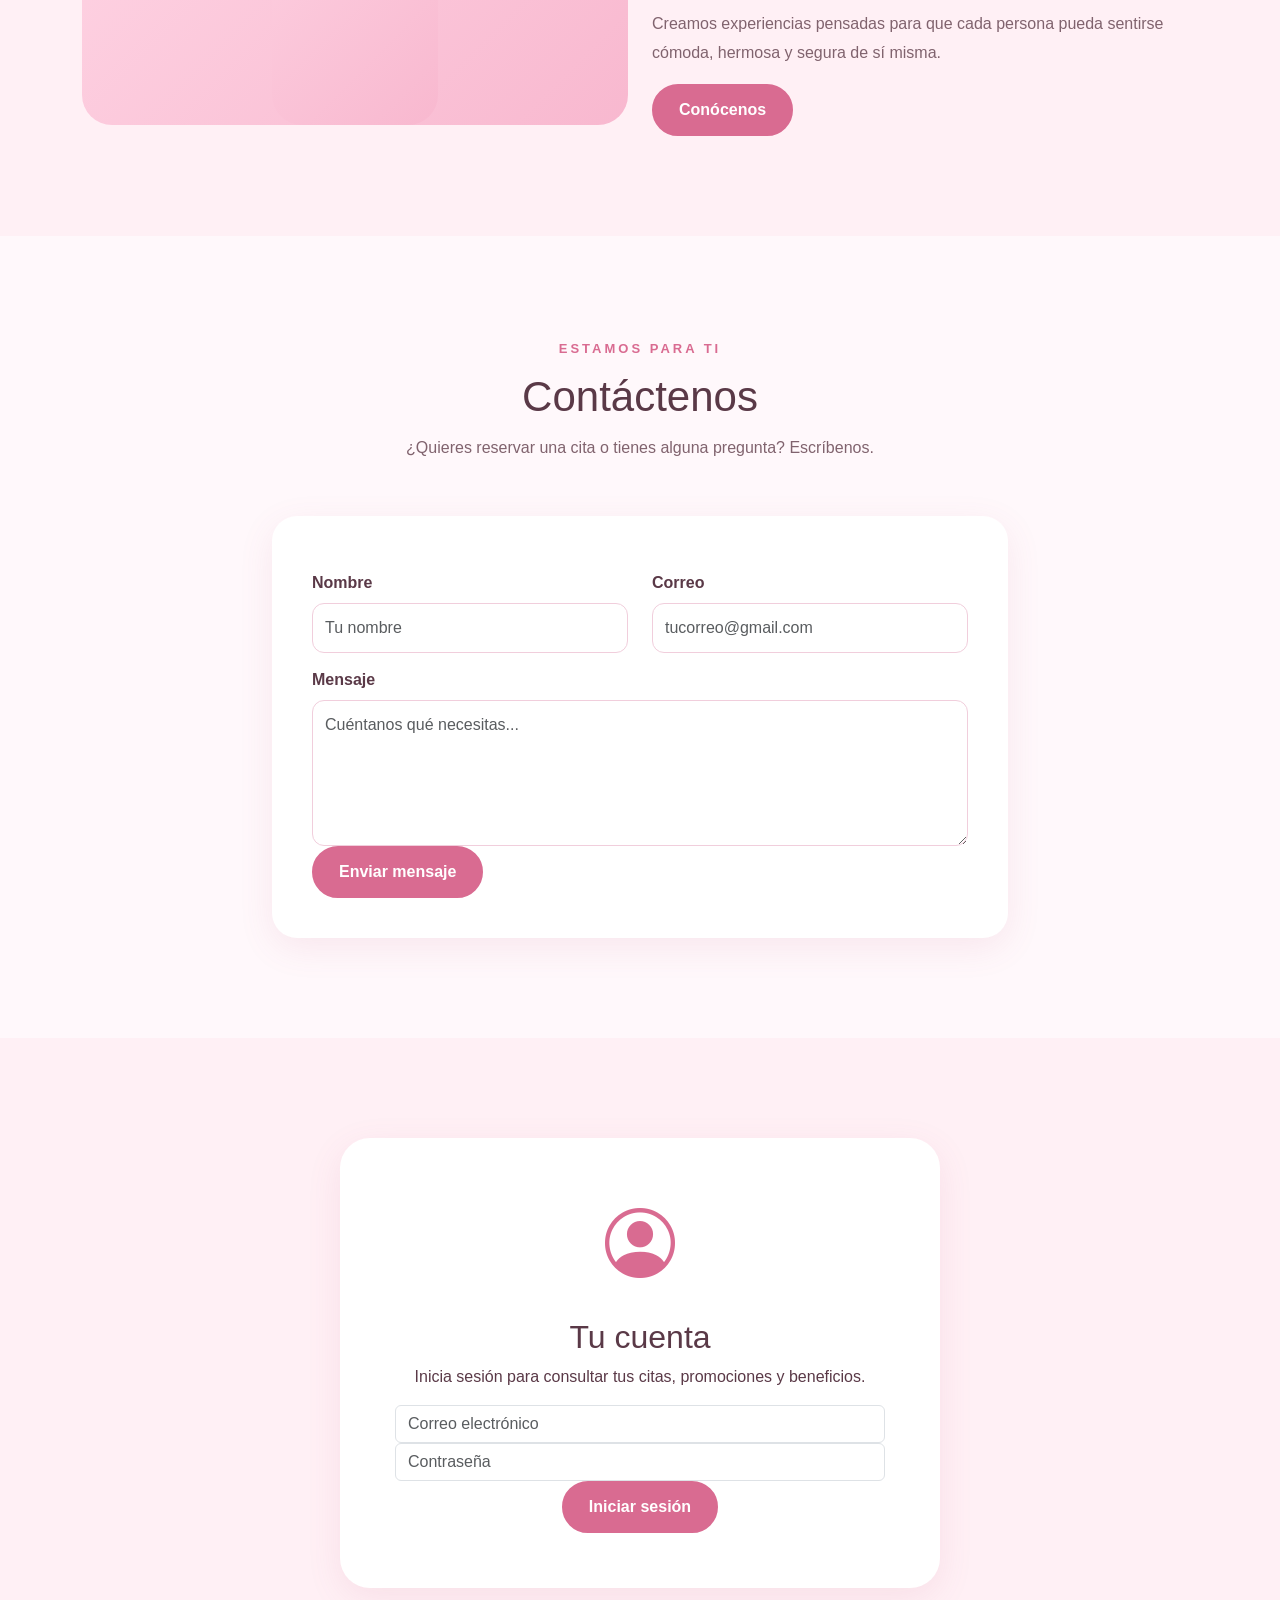
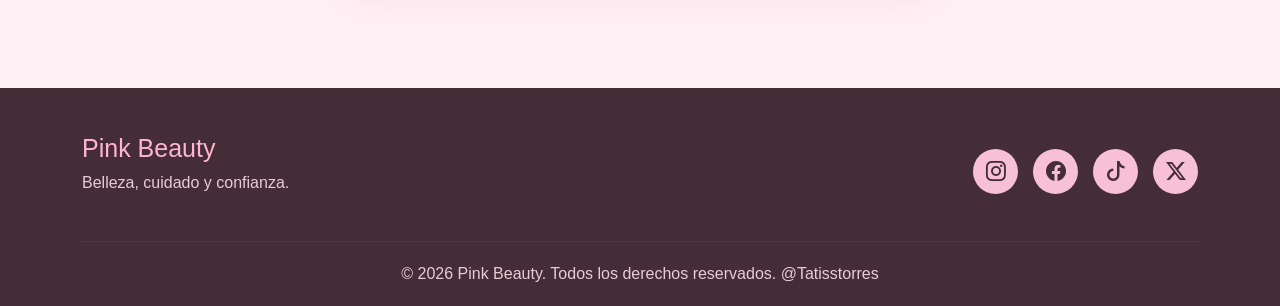
==== commit 2dfb1fd3: "Update index.html" ====
--- a/index.html
+++ b/index.html
@@ -142,8 +142,7 @@
                     <!-- IMAGEN -->
 
                     
-                    <img src="https://tusitio.com/imagen.jpg" alt="Maquillaje">
-
+                  
                     
 
                     <img
@@ -915,4 +914,4 @@
 
 </body>
 
-</html>+</html>
